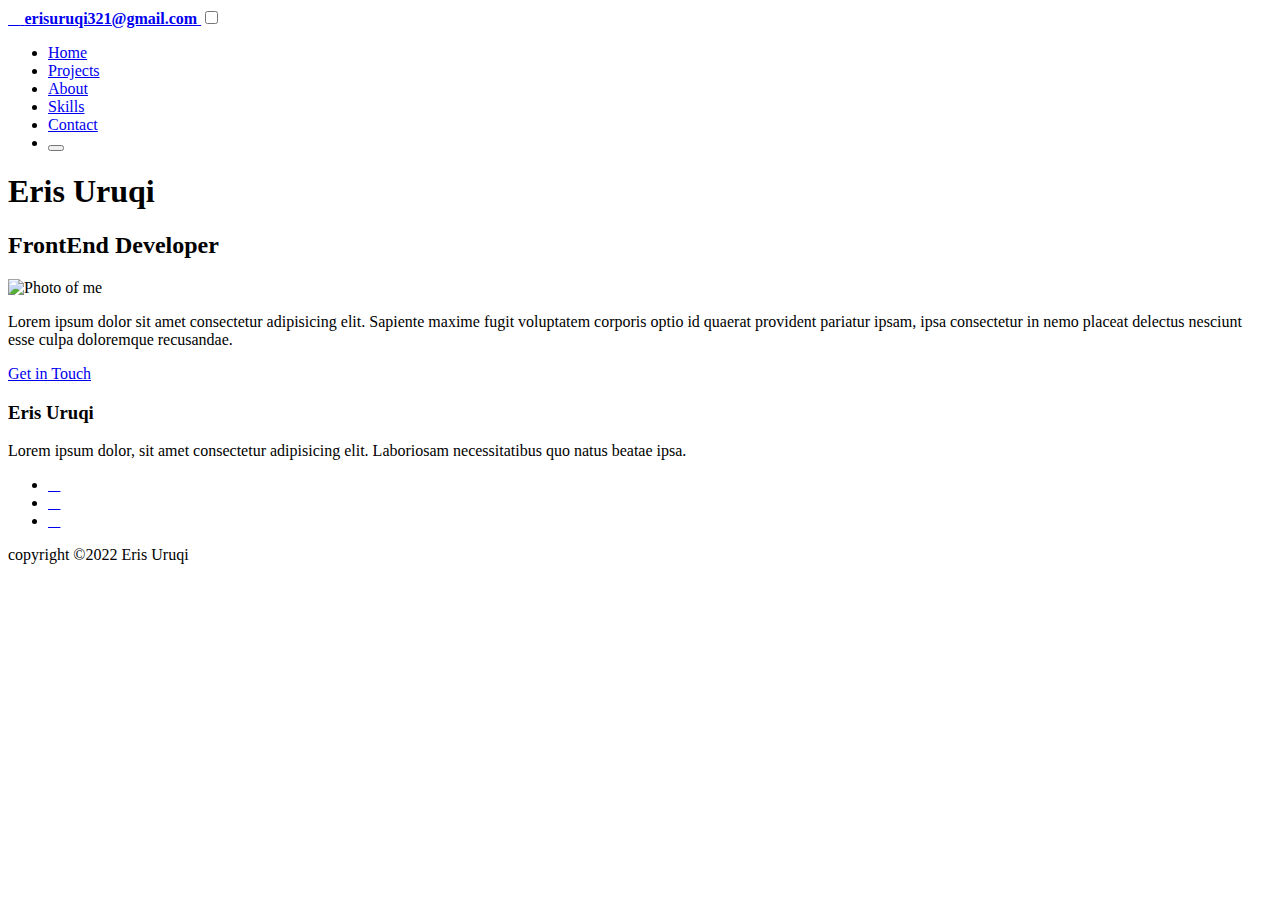
==== about.html @ 5508325b "Add files via upload" ====
<html lang="en">
  <head>
    <meta charset="UTF-8" />
    <meta http-equiv="X-UA-Compatible" content="IE=edge" />
    <meta name="viewport" content="width=device-width, initial-scale=1.0" />
    <link
      rel="stylesheet"
      href="https://cdnjs.cloudflare.com/ajax/libs/font-awesome/4.7.0/css/font-awesome.min.css"
    />
    <link
      rel="stylesheet"
      href="https://cdnjs.cloudflare.com/ajax/libs/font-awesome/6.1.1/css/all.min.css"
      integrity="sha512-KfkfwYDsLkIlwQp6LFnl8zNdLGxu9YAA1QvwINks4PhcElQSvqcyVLLD9aMhXd13uQjoXtEKNosOWaZqXgel0g=="
      crossorigin="anonymous"
      referrerpolicy="no-referrer"
    />
    <link rel="stylesheet" href="css/style.css" />
    <title>About Me</title>
  </head>
  <body class="about">
    <section>
      <nav>
        <a href="#" class="nav-email">
          <i class="fas fa-envelope"></i>
          <b>erisuruqi321@gmail.com</b>
        </a>
        <input type="checkbox" id="click" />
        <label for="click" class="menu-btn">
          <i class="fas fa-bars"></i>
        </label>

        <ul class="menu">
          <li><a href="index.html">Home</a></li>
          <li><a href="projects.html">Projects</a></li>
          <li><a href="about.html">About</a></li>
          <li><a href="skills.html">Skills</a></li>
          <li><a href="contact.html">Contact</a></li>
          <li>
            <button type="button" id="nav-mode_switch">
              <i class="fas fa-sun"></i>
              <i class="fas fa-moon"></i>
            </button>
          </li>
        </ul>
      </nav>
      <div class="container-about">
        <h1 class="h1-about">Eris Uruqi</h1>
        <h2 class="h2-about">FrontEnd Developer</h2>
        <div class="image">
          <img
            src="./photos/portfolio.jpg"
            alt="Photo of me"
            class="photo-about"
          />
        </div>
        <p class="p-about">
          Lorem ipsum dolor sit amet consectetur adipisicing elit. Sapiente
          maxime fugit voluptatem corporis optio id quaerat provident pariatur
          ipsam, ipsa consectetur in nemo placeat delectus nesciunt esse culpa
          doloremque recusandae.
        </p>
        <a href="#" class="btn">Get in Touch</a>
      </div>
    </section>
    <script src="js/main.js"></script>
    <footer>
      <div class="footer-content">
        <h3>Eris Uruqi</h3>
        <p>
          Lorem ipsum dolor, sit amet consectetur adipisicing elit. Laboriosam
          necessitatibus quo natus beatae ipsa.
        </p>
        <ul class="socialmedia">
          <li>
            <a href="https://www.facebook.com/erisxuruqi/" target="_blank"
              ><i class="fa-brands fa-facebook"></i
            ></a>
          </li>
          <li>
            <a href="#"><i class="fa-brands fa-twitter"></i></a>
          </li>
          <li>
            <a href="https://www.instagram.com/erisxuruqi/" target="_blank"
              ><i class="fa-brands fa-instagram"></i
            ></a>
          </li>
        </ul>
      </div>
      <div class="footer-bottom">
        <p>copyright &copy;2022 Eris Uruqi</p>
      </div>
    </footer>
  </body>
</html>
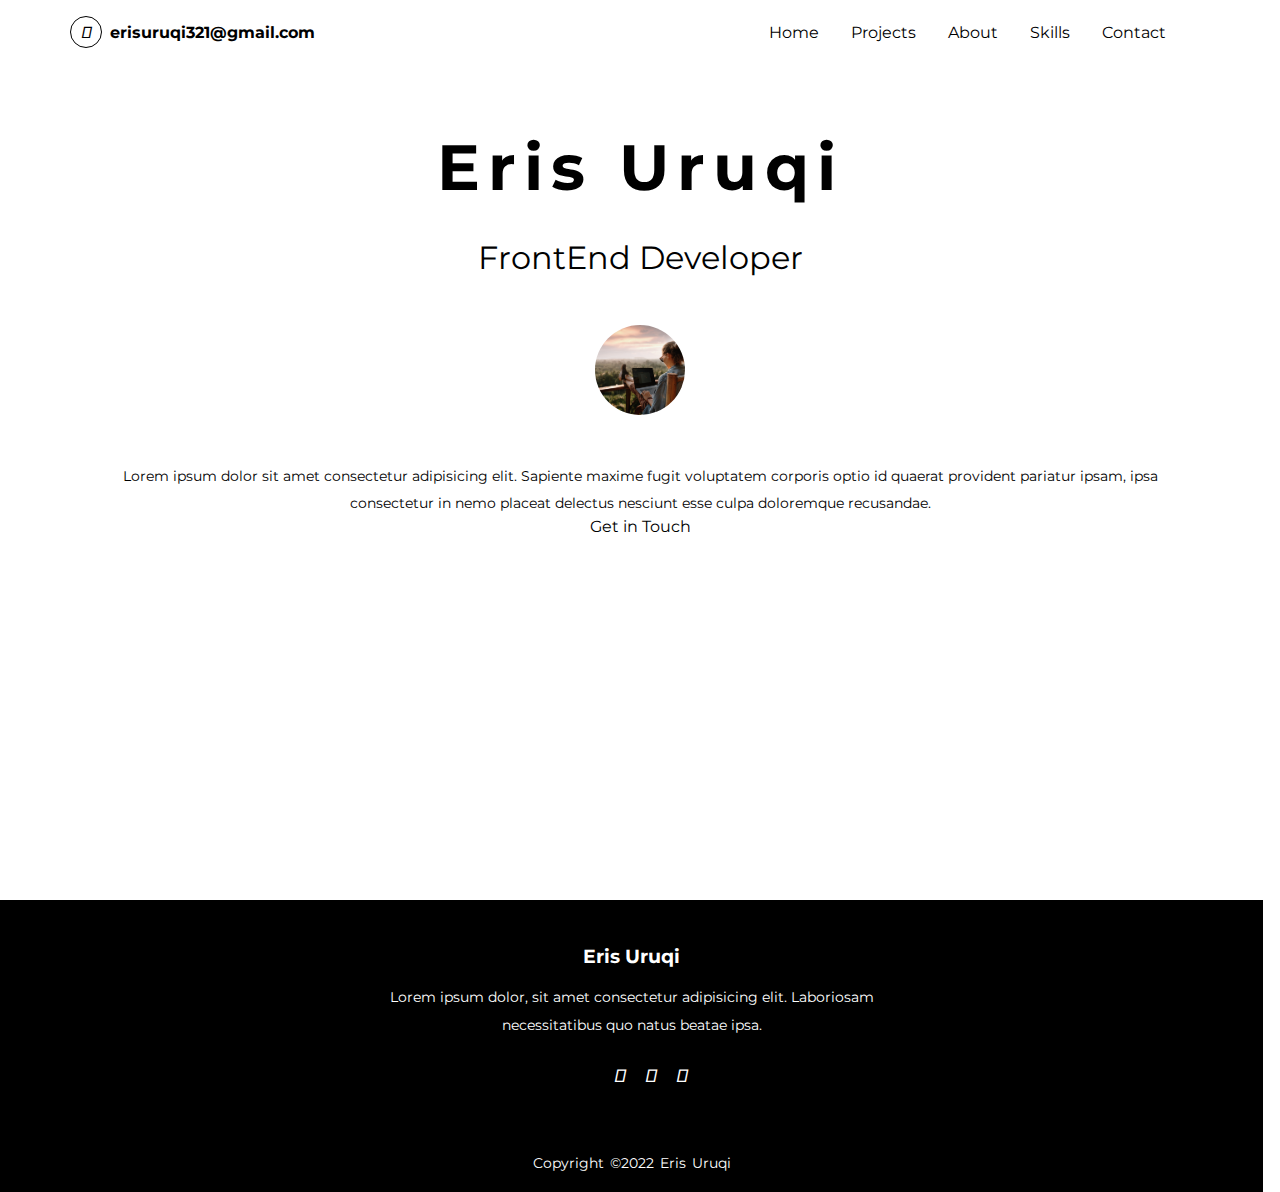
==== commit f756de17: "Add files via upload" ====
--- a/about.html
+++ b/about.html
@@ -14,7 +14,7 @@
       crossorigin="anonymous"
       referrerpolicy="no-referrer"
     />
-    <link rel="stylesheet" href="css/style.css" />
+    <link rel="stylesheet" href="style.css" />
     <title>About Me</title>
   </head>
   <body class="about">
@@ -47,11 +47,7 @@
         <h1 class="h1-about">Eris Uruqi</h1>
         <h2 class="h2-about">FrontEnd Developer</h2>
         <div class="image">
-          <img
-            src="./photos/portfolio.jpg"
-            alt="Photo of me"
-            class="photo-about"
-          />
+          <img src="portfolio.jpg" alt="Photo of me" class="photo-about" />
         </div>
         <p class="p-about">
           Lorem ipsum dolor sit amet consectetur adipisicing elit. Sapiente
@@ -62,7 +58,7 @@
         <a href="#" class="btn">Get in Touch</a>
       </div>
     </section>
-    <script src="js/main.js"></script>
+    <script src="main.js"></script>
     <footer>
       <div class="footer-content">
         <h3>Eris Uruqi</h3>
--- a/style.css
+++ b/style.css
@@ -0,0 +1,659 @@
+@import url("https://fonts.googleapis.com/css2?family=Montserrat:ital,wght@0,100;0,200;0,300;0,400;0,500;0,600;0,700;0,800;0,900;1,100;1,300;1,400;1,500;1,600;1,700;1,800;1,900&display=swap");
+
+:root {
+  --color-primary: #fff;
+  --color-secondary: #000;
+  --color-proton: #000;
+}
+
+.dark {
+  --color-primary: #000;
+  --color-secondary: #fff;
+  --color-proton: #d3d3d3;
+}
+
+* {
+  font-family: "Montserrat", sans-serif;
+  margin: 0;
+  transition: all 0.14s ease;
+}
+a {
+  text-decoration: none;
+  color: inherit;
+}
+
+body {
+  background-color: var(--color-primary);
+  color: var(--color-secondary);
+}
+
+section {
+  max-width: 1140px;
+  width: 95%;
+  margin: 0 auto;
+  height: 100vh;
+  display: flex;
+  flex-direction: column;
+}
+
+nav {
+  display: flex;
+  justify-content: space-between;
+  align-items: center;
+  font-size: 1rem;
+  padding: 1rem 0;
+}
+
+nav .fa-envelope {
+  width: 30px;
+  height: 30px;
+  border: 1px solid var(--color-proton);
+  border-radius: 50%;
+  display: flex;
+  align-items: center;
+  justify-content: center;
+  margin-right: 0.5rem;
+}
+
+nav .nav-email {
+  display: flex;
+  align-items: center;
+}
+
+nav ul {
+  list-style: none;
+  padding-left: 0;
+  display: flex;
+  align-items: center;
+  color: var(--color-proton);
+  transition: all 0.14s;
+}
+
+#click:checked ~ ul.menu {
+  left: 0%;
+}
+
+#click {
+  display: none;
+}
+nav ul li:not(:last-child) {
+  margin-right: 2rem;
+  position: relative;
+}
+
+nav ul li {
+  color: var(--color-proton);
+}
+
+nav ul li a:before {
+  position: absolute;
+  content: "";
+  left: 0;
+  bottom: 0;
+  height: 2.6px;
+  width: 100%;
+  background: var(--color-secondary);
+  transform: scaleX(0);
+  transform-origin: right;
+  transition: transform 0.4s linear;
+}
+
+nav ul li a:hover:before {
+  transform: scaleX(1);
+  transform-origin: left;
+}
+
+.menu-btn i {
+  color: var(--color-secondary);
+  font-size: 22px;
+  cursor: pointer;
+  display: none;
+}
+
+#nav-mode_switch {
+  background: transparent;
+  outline: none;
+  color: var(--color-secondary);
+  border: none;
+  cursor: pointer;
+}
+
+body.dark #nav-mode_switch .fa-sun {
+  display: none;
+}
+
+body.dark #nav-mode_switch .fa-moon {
+  display: block;
+}
+
+#nav-mode_switch .fa-moon {
+  display: none;
+}
+
+main {
+  flex: 1;
+  display: flex;
+  align-items: center;
+  justify-content: center;
+  flex-direction: column;
+  text-align: center;
+}
+
+.main-bg {
+  width: 90px;
+  height: 90px;
+  object-fit: cover;
+  border-radius: 50%;
+  margin-bottom: 1rem;
+}
+
+.main-name {
+  margin-bottom: 1.5rem;
+  font-size: 1.2rem;
+  font-weight: 500;
+}
+
+main h1 {
+  font-size: 2.5rem;
+  margin-bottom: 1.5rem;
+}
+
+main p {
+  line-height: 1.7rem;
+  font-size: 0.9rem;
+  color: var(--color-proton);
+}
+
+main button {
+  padding: 1rem 1.5rem;
+  text-transform: uppercase;
+  border-radius: 50px;
+  outline: none;
+  border: none;
+  margin-top: 1.5rem;
+  background-color: var(--color-secondary);
+  color: var(--color-primary);
+  font-size: 0.7rem;
+  font-weight: bold;
+  cursor: pointer;
+}
+.container {
+  display: flex;
+  flex-wrap: wrap;
+  justify-content: space-between;
+}
+.container .box {
+  position: relative;
+  width: 350px;
+  height: 350px;
+  padding: 40px;
+  box-shadow: 0 5px 15px rgba(0, 0, 0, 0.1);
+  border-radius: 4px;
+  margin: 10px;
+  box-sizing: border-box;
+  overflow: hidden;
+  text-align: center;
+}
+.container .box .icon {
+  position: relative;
+  width: 80px;
+  height: 80px;
+  color: var(--color-primary);
+  background: var(--color-proton);
+  display: flex;
+  justify-content: center;
+  align-items: center;
+  margin: 0 auto;
+  border-radius: 50%;
+  font-size: 40px;
+  font-weight: 700;
+}
+.project {
+  display: inline-block;
+  padding: 10px 20px;
+  border-radius: 4px;
+  text-decoration: none;
+  color: var(--color-proton);
+  font-weight: 500;
+  margin-top: 20px;
+  box-shadow: 0 2px 5px rgba(0, 0, 0, 0.2);
+}
+
+.photo-about {
+  width: 90px;
+  height: 90px;
+  object-fit: cover;
+  border-radius: 50%;
+  margin-bottom: 1rem;
+  margin: 0;
+  padding: 0;
+}
+.container-about {
+  max-width: 1100px;
+  margin: 0 auto;
+  padding: 0 3rem;
+  margin-top: 4rem;
+  text-align: center;
+}
+
+.h1-about {
+  color: var(--color-proton);
+  font-size: 4rem;
+  font-weight: 700;
+  letter-spacing: 8px;
+  margin-bottom: 2rem;
+}
+.h2-about {
+  font-size: 2rem;
+  font-weight: 400;
+}
+.photo-about {
+  margin-top: 3rem;
+  margin-bottom: 3rem;
+}
+
+.p-about {
+  font-size: 2rem;
+  line-height: 1.7rem;
+  font-size: 0.9rem;
+}
+
+.h {
+  display: inline-block;
+  padding: 2.7rem 7.5rem;
+  font-size: 2rem;
+  text-decoration: none;
+  border-radius: 10px;
+  transition: background 0.4s;
+}
+
+.btn:hover {
+  background: #dadada;
+}
+
+.skills-body {
+  list-style: none;
+  padding: 0;
+  margin: 0;
+}
+h1 {
+  text-align: center;
+}
+h3 {
+  margin: 5px;
+}
+.skill {
+  width: 500px;
+  margin: 60px auto;
+  padding: 20px;
+  box-shadow: 0 14px 28px rgba(0, 0, 0, 0.25), 0 10px 10px rgba(0, 0, 0, 0.22);
+}
+.skills {
+  margin: 20px 0;
+  padding: 10px;
+}
+.bar {
+  background: #353b48;
+  display: block;
+  height: 20px;
+  border: 1px solid rgba(0, 0, 0, 0.3);
+  border-radius: 10px;
+  overflow: hidden;
+  box-shadow: 0 1px 3px rgba(0, 0, 0, 0.12), 0 1px 2px rgba(0, 0, 0, 0.24);
+  transition: all 0.4s cubic-bezier(0.25, 0.8, 0.25, 1);
+}
+.bar:hover {
+  box-shadow: 0 14px 28px rgba(0, 0, 0, 0.25), 0 10px 10px rgba(0, 0, 0, 0.22);
+}
+.bar span {
+  height: 20px;
+  float: left;
+  background: linear-gradient(
+    135deg,
+    rgb(137, 8, 243) 0%,
+    rgb(169, 76, 231) 100%
+  );
+}
+.html {
+  width: 86%;
+  animation: html 3s;
+}
+.css {
+  width: 70%;
+  animation: css 3s;
+}
+.javascript {
+  width: 51%;
+  animation: javascript 3s;
+}
+.java {
+  width: 60%;
+  animation: java 3s;
+}
+@keyframes html {
+  0% {
+    width: 0%;
+  }
+  100% {
+    width: 86%;
+  }
+}
+@keyframes css {
+  0% {
+    width: 0%;
+  }
+  100% {
+    width: 70%;
+  }
+}
+@keyframes javascript {
+  0% {
+    width: 0%;
+  }
+  100% {
+    width: 51%;
+  }
+}
+@keyframes java {
+  0% {
+    width: 0%;
+  }
+  100% {
+    width: 60%;
+  }
+}
+
+.body-contact {
+  margin: 0;
+  padding: 0;
+}
+.container-contact {
+  position: relative;
+  width: 1200px;
+  height: 300px;
+  margin: 240px auto;
+}
+.container-contact .box {
+  position: relative;
+  width: calc(400px - 30px);
+  height: calc(300px - 30px);
+  background: #000;
+  float: left;
+  margin: 15px;
+  box-sizing: border-box;
+  overflow: hidden;
+  border-radius: 10px;
+}
+.container-contact .box .icon {
+  position: absolute;
+  top: 0;
+  left: 0;
+  width: 100%;
+  height: 100%;
+  background: #f00;
+  transition: 0.5s;
+  z-index: 1;
+}
+
+.container-contact .box:hover .icon {
+  top: 20px;
+  left: calc(50% - 40px);
+  width: 80px;
+  height: 80px;
+  border-radius: 50%;
+}
+.container-contact .box .icon .fa-brands {
+  position: absolute;
+  top: 50%;
+  left: 50%;
+  transform: translate(-50%, -50%);
+  font-size: 84px;
+  transition: 0.5s;
+  color: #fff;
+}
+
+.container-contact .box .content {
+  position: absolute;
+  top: 100%;
+  height: calc(100% -100px);
+  text-align: center;
+  padding: 20px;
+  box-sizing: border-box;
+  transition: 0.5s;
+  opacity: 0;
+}
+.container-contact .box:hover .content {
+  top: 100px;
+  opacity: 1;
+}
+.contact-h3 {
+  margin: 0 0 10px;
+  padding: 0;
+  color: #fff;
+  font-size: 24px;
+}
+.contact-p {
+  margin: 0;
+  padding: 0;
+  color: #fff;
+}
+
+.container-contact .box:nth-child(1) .icon {
+  background: #4267b2;
+}
+
+.container-contact .box:nth-child(1) {
+  background: #4267b2;
+}
+
+.container-contact .box:nth-child(2) .icon {
+  background: #171515;
+}
+
+.container-contact .box:nth-child(2) {
+  background: #171515;
+}
+
+.container-contact .box:nth-child(3) .icon {
+  background: -moz-linear-gradient(
+    45deg,
+    #f09433 0%,
+    #e6683c 25%,
+    #dc2743 50%,
+    #cc2366 75%,
+    #bc1888 100%
+  );
+  background: -webkit-linear-gradient(
+    45deg,
+    #f09433 0%,
+    #e6683c 25%,
+    #dc2743 50%,
+    #cc2366 75%,
+    #bc1888 100%
+  );
+  background: linear-gradient(
+    45deg,
+    #f09433 0%,
+    #e6683c 25%,
+    #dc2743 50%,
+    #cc2366 75%,
+    #bc1888 100%
+  );
+}
+
+.container-contact .box:nth-child(3) {
+  background: -moz-linear-gradient(
+    45deg,
+    #f09433 0%,
+    #e6683c 25%,
+    #dc2743 50%,
+    #cc2366 75%,
+    #bc1888 100%
+  );
+  background: -webkit-linear-gradient(
+    45deg,
+    #f09433 0%,
+    #e6683c 25%,
+    #dc2743 50%,
+    #cc2366 75%,
+    #bc1888 100%
+  );
+  background: linear-gradient(
+    45deg,
+    #f09433 0%,
+    #e6683c 25%,
+    #dc2743 50%,
+    #cc2366 75%,
+    #bc1888 100%
+  );
+}
+
+footer {
+  background: var(--color-secondary);
+  height: auto;
+  width: 98.7vw;
+  text-align: center;
+  padding-top: 40px;
+  color: var(--color-primary);
+}
+.footer-content {
+  display: flex;
+  align-items: center;
+  justify-content: center;
+  flex-direction: column;
+  text-align: center;
+}
+.footer-cibtebt h3 {
+  font-size: 1.8rem;
+  font-weight: 400;
+  text-transform: capitalize;
+  line-height: 3rem;
+}
+.footer-content p {
+  max-width: 500px;
+  margin: 10px auto;
+  line-height: 28px;
+  font-size: 14px;
+}
+.socialmedia {
+  list-style: none;
+  display: flex;
+  align-items: center;
+  justify-content: center;
+  margin: 1rem 0 3rem 0;
+}
+.socialmedia li {
+  margin: 0 10px;
+}
+.socialmedia a {
+  text-decoration: none;
+  color: var(--color-primary);
+}
+.socialmedia a i {
+  font-size: 1.1rem;
+  transition: color 0.4s ease;
+}
+.socialmedia a:hover i {
+  color: aqua;
+}
+
+.footer-bottom {
+  background: var(--color-secondary);
+  padding: 20px 0;
+  text-align: center;
+}
+.footer-bottom p {
+  font-size: 14px;
+  word-spacing: 2px;
+  text-transform: capitalize;
+}
+.footer-bottom span {
+  text-transform: uppercase;
+  opacity: 0.4;
+  font-weight: 200;
+}
+.hidden {
+  display: none;
+}
+
+/* @media (max-width: 940px) {
+  footer {
+    display: none;
+  }
+  .menu-btn i {
+    display: block;
+  }
+  #click:checked ~ .menu-btn i:before {
+    content: "\f00d";
+  }
+  ul.menu {
+    position: absolute;
+    top: 80px;
+    left: -100%;
+    background: var(--color-primary);
+    height: 100vh;
+    width: 100%;
+    display: block;
+    text-align: center;
+  }
+  ul.menu li {
+    margin: 40px 0;
+  }
+  ul.menu li a {
+    font-size: 20px;
+    display: block;
+  }
+  ul.menu li a:hover {
+    color: cyan;
+    background: none;
+  }
+  nav ul li a:before {
+    display: none;
+  }
+  html {
+    font-size: 1rem;
+  }
+  .container-about {
+    position: absolute;
+  }
+  .container .box {
+    position: relative;
+    width: 250px;
+    height: 350px;
+    padding: 40px;
+    box-shadow: 0 5px 15px rgba(0, 0, 0, 0.1);
+    border-radius: 4px;
+    margin: 10px;
+    box-sizing: border-box;
+    overflow: hidden;
+    text-align: center;
+  }
+  .container .box .icon {
+    position: relative;
+    width: 20px;
+    height: 20px;
+    color: var(--color-primary);
+    background: var(--color-proton);
+    display: flex;
+    justify-content: center;
+    align-items: center;
+    margin: 0 auto;
+    border-radius: 50%;
+    font-size: 10px;
+    font-weight: 700;
+  }
+  .project {
+    display: inline-block;
+    padding: 5px 20px;
+    border-radius: 4px;
+    text-decoration: none;
+    color: var(--color-proton);
+    font-weight: 500;
+    margin-top: 20px;
+    box-shadow: 0 2px 5px rgba(0, 0, 0, 0.2);
+  }
+
+  .skill {
+    width: 300px;
+  }
+} */
